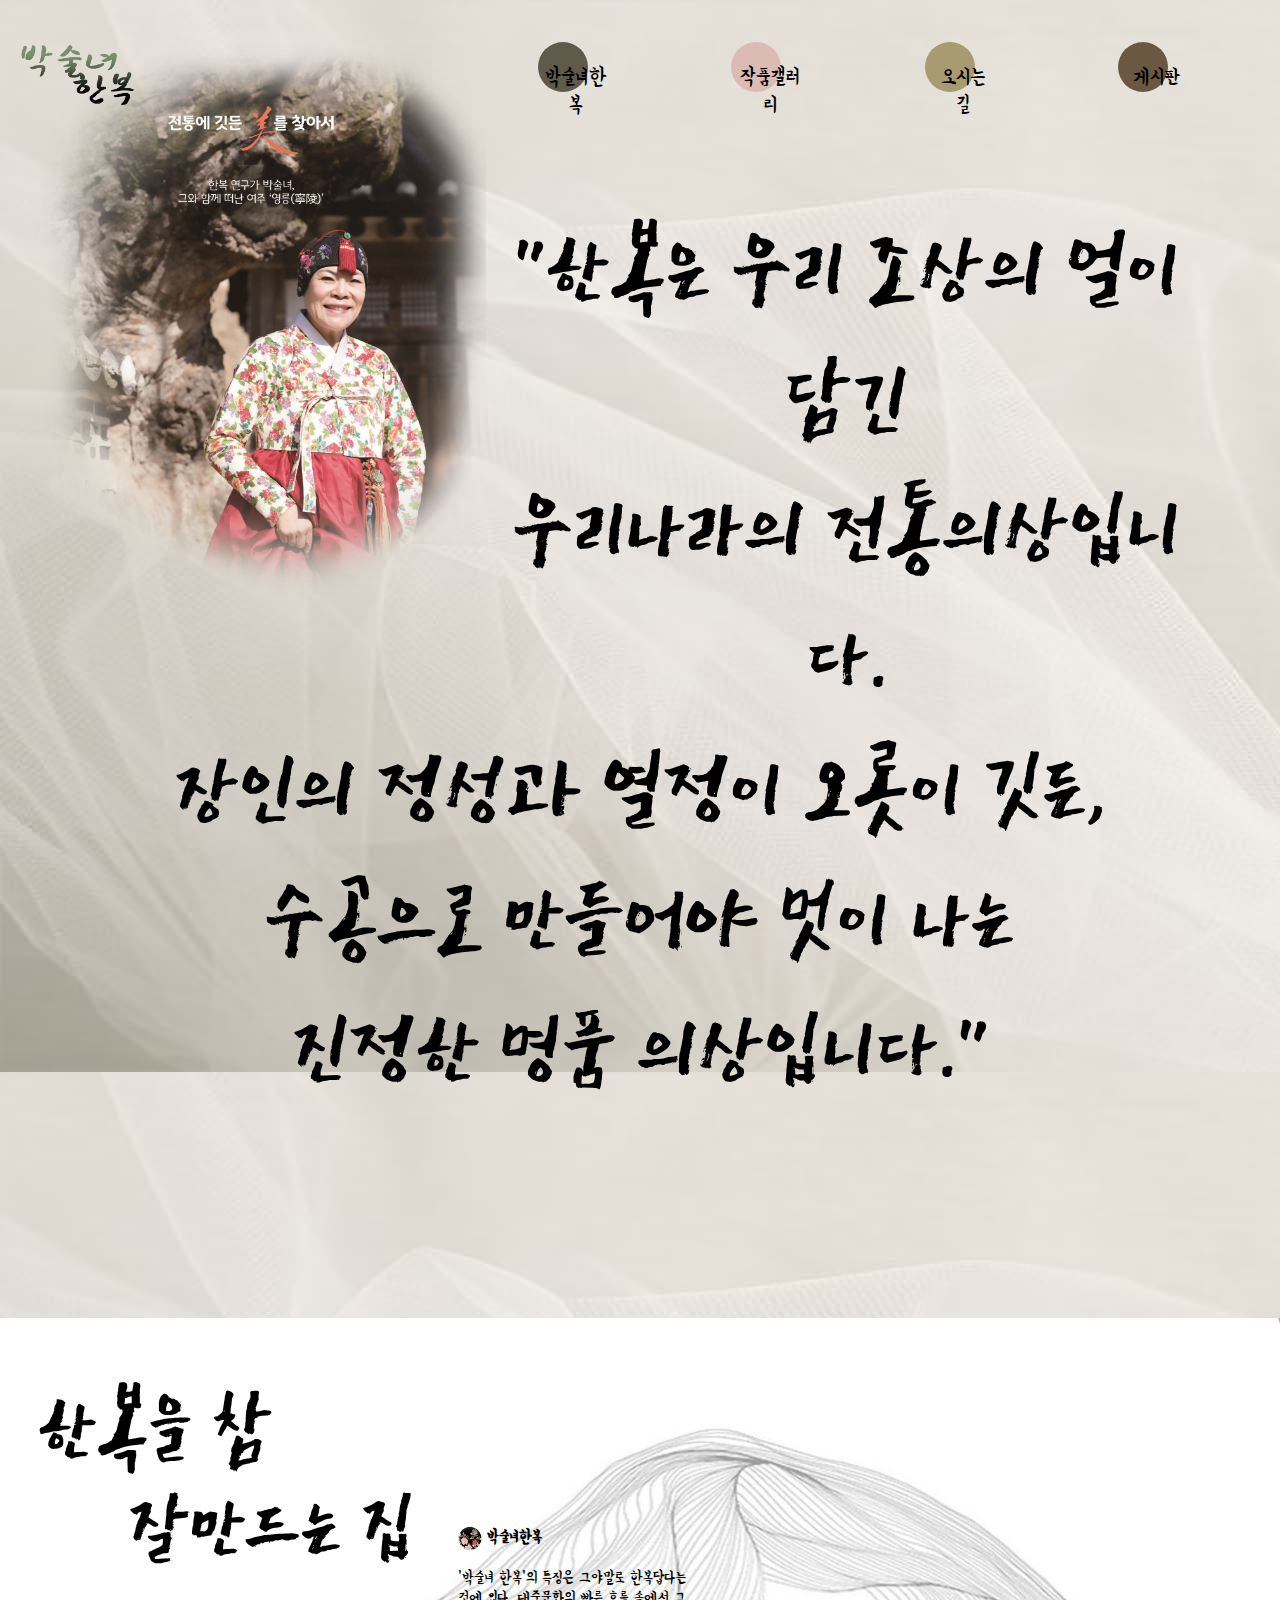
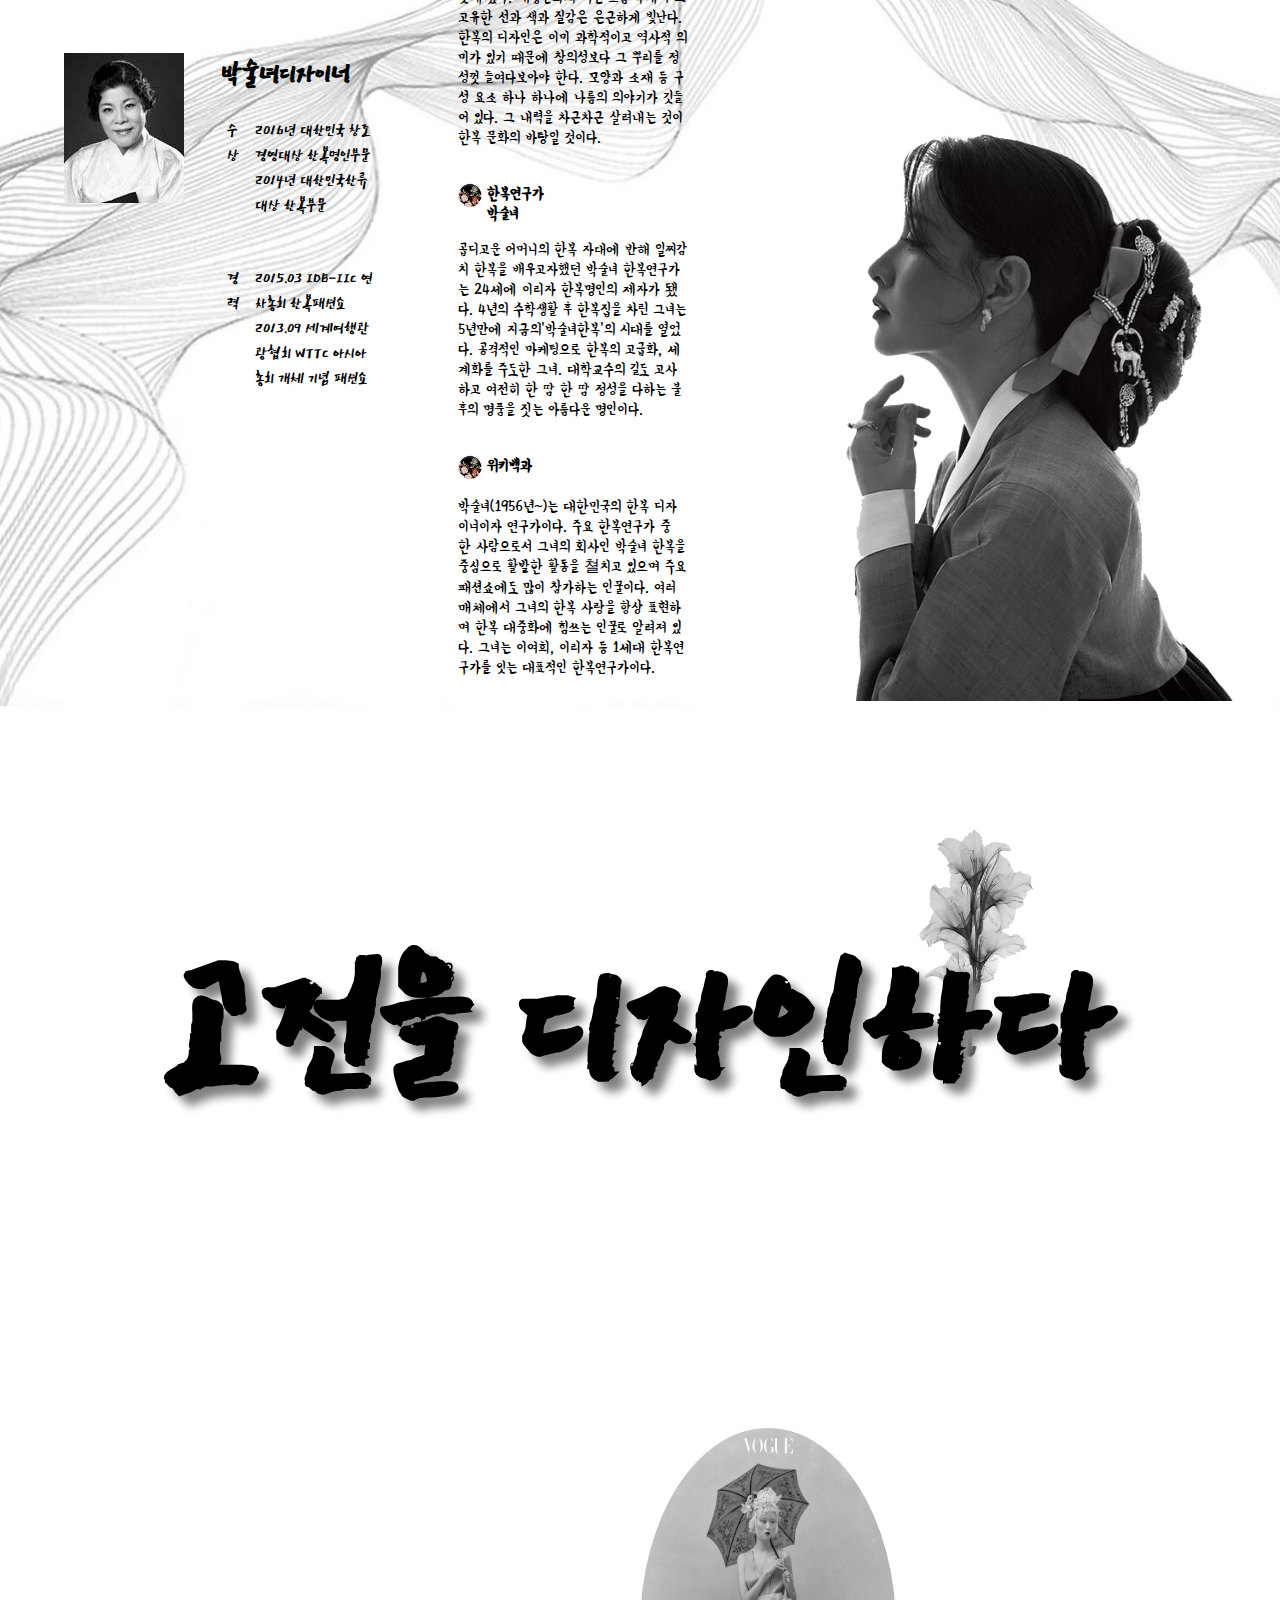
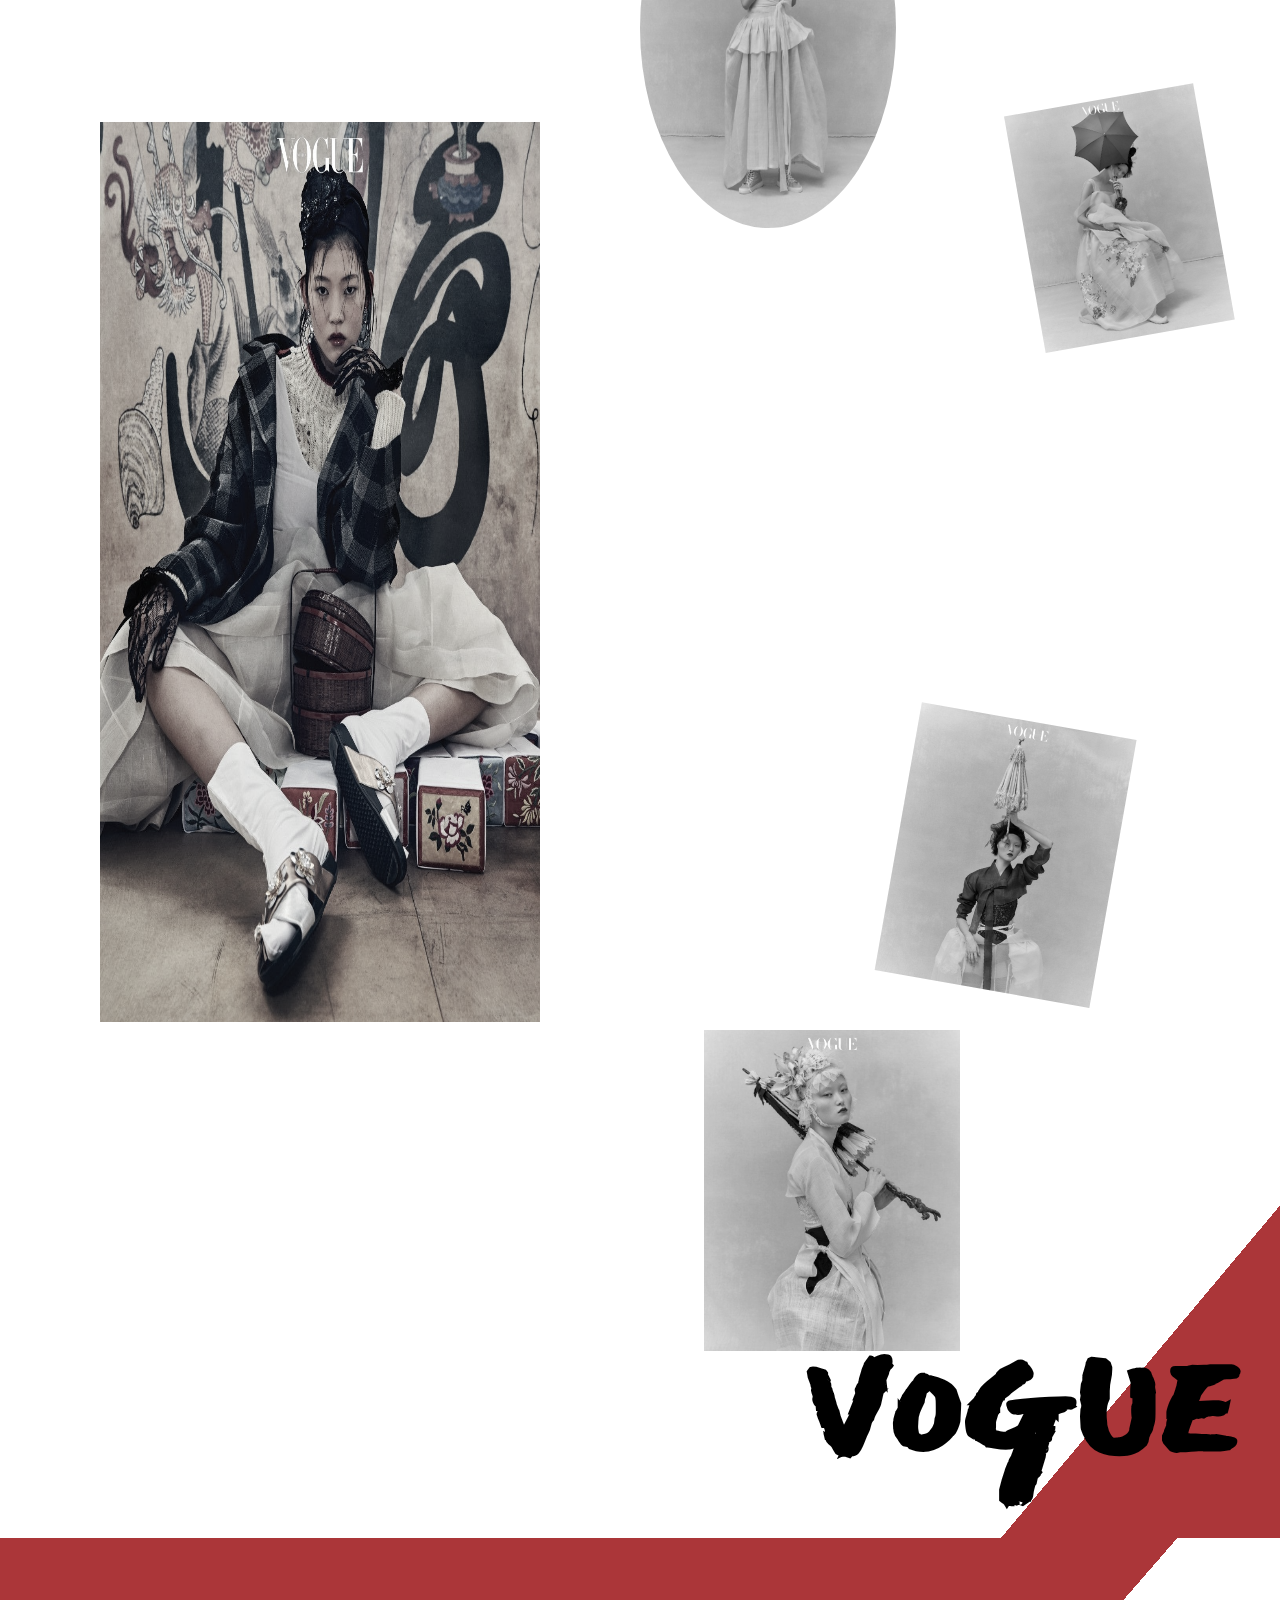
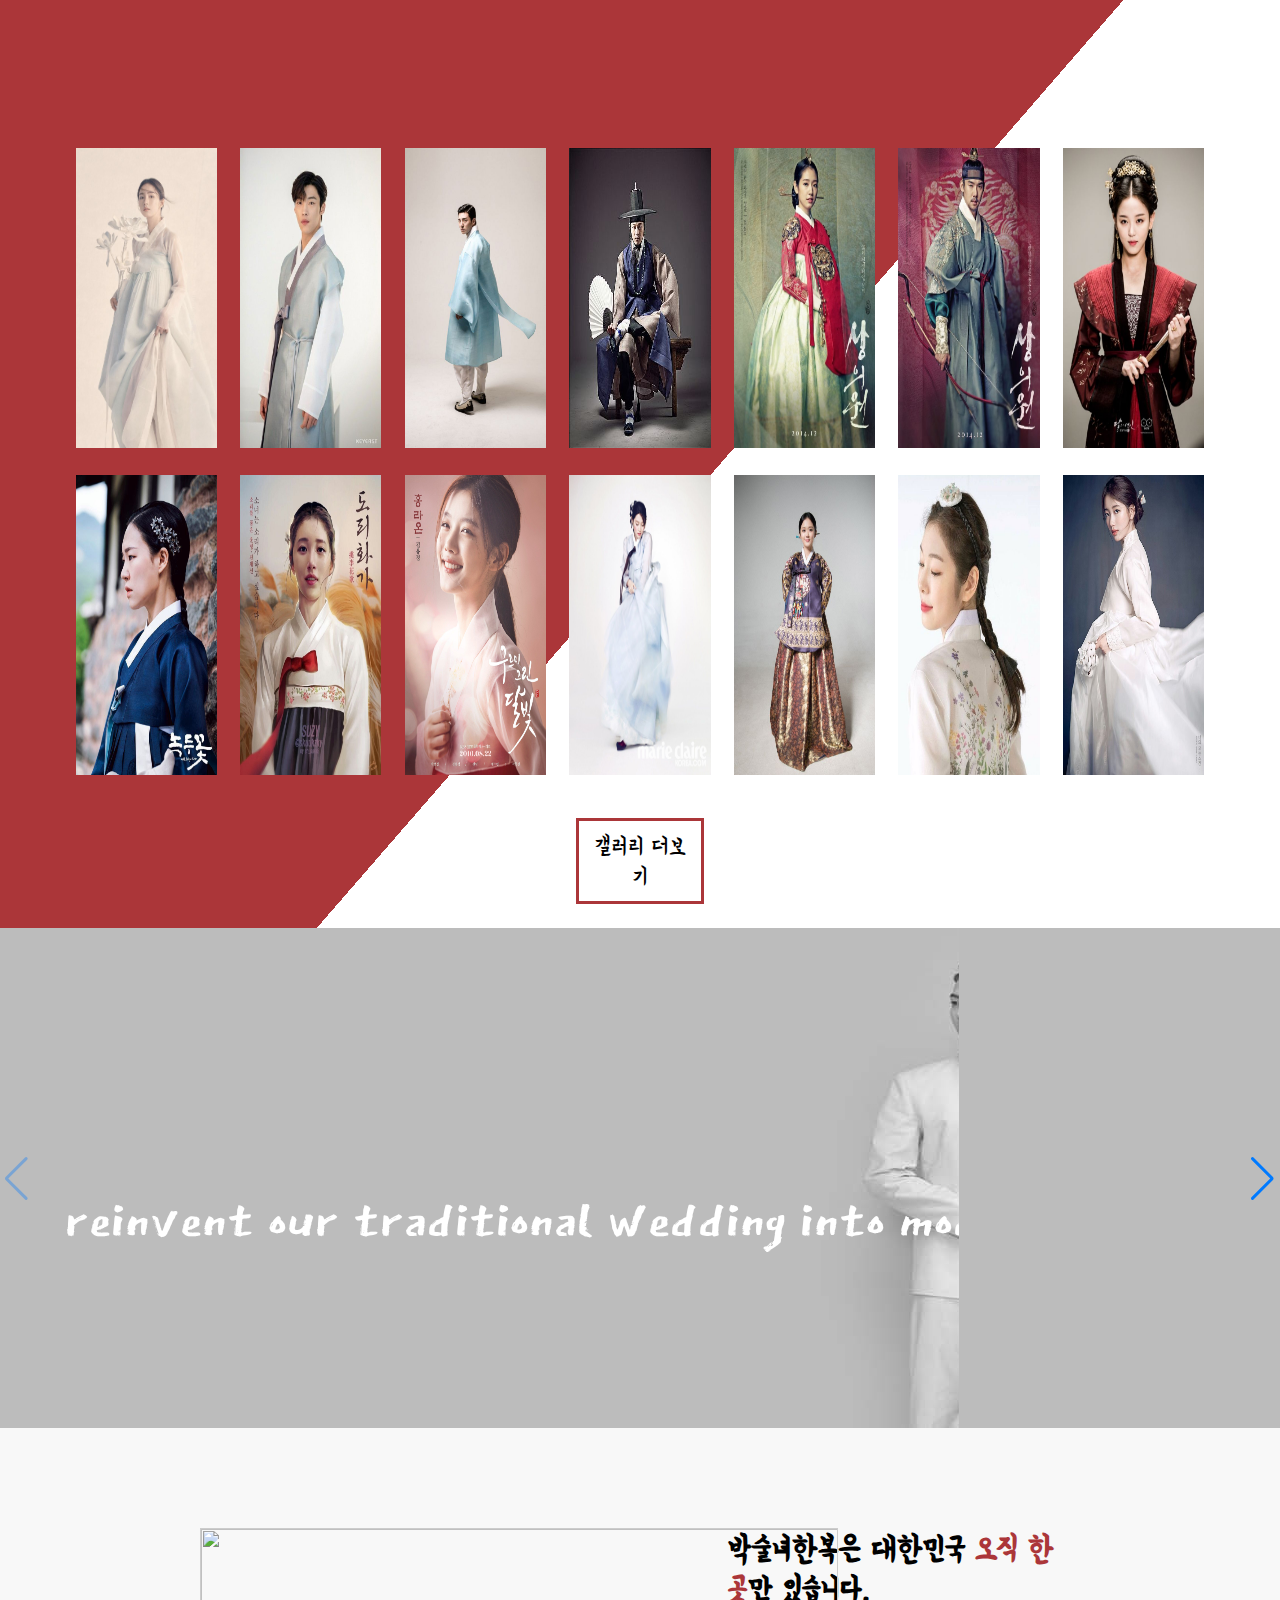
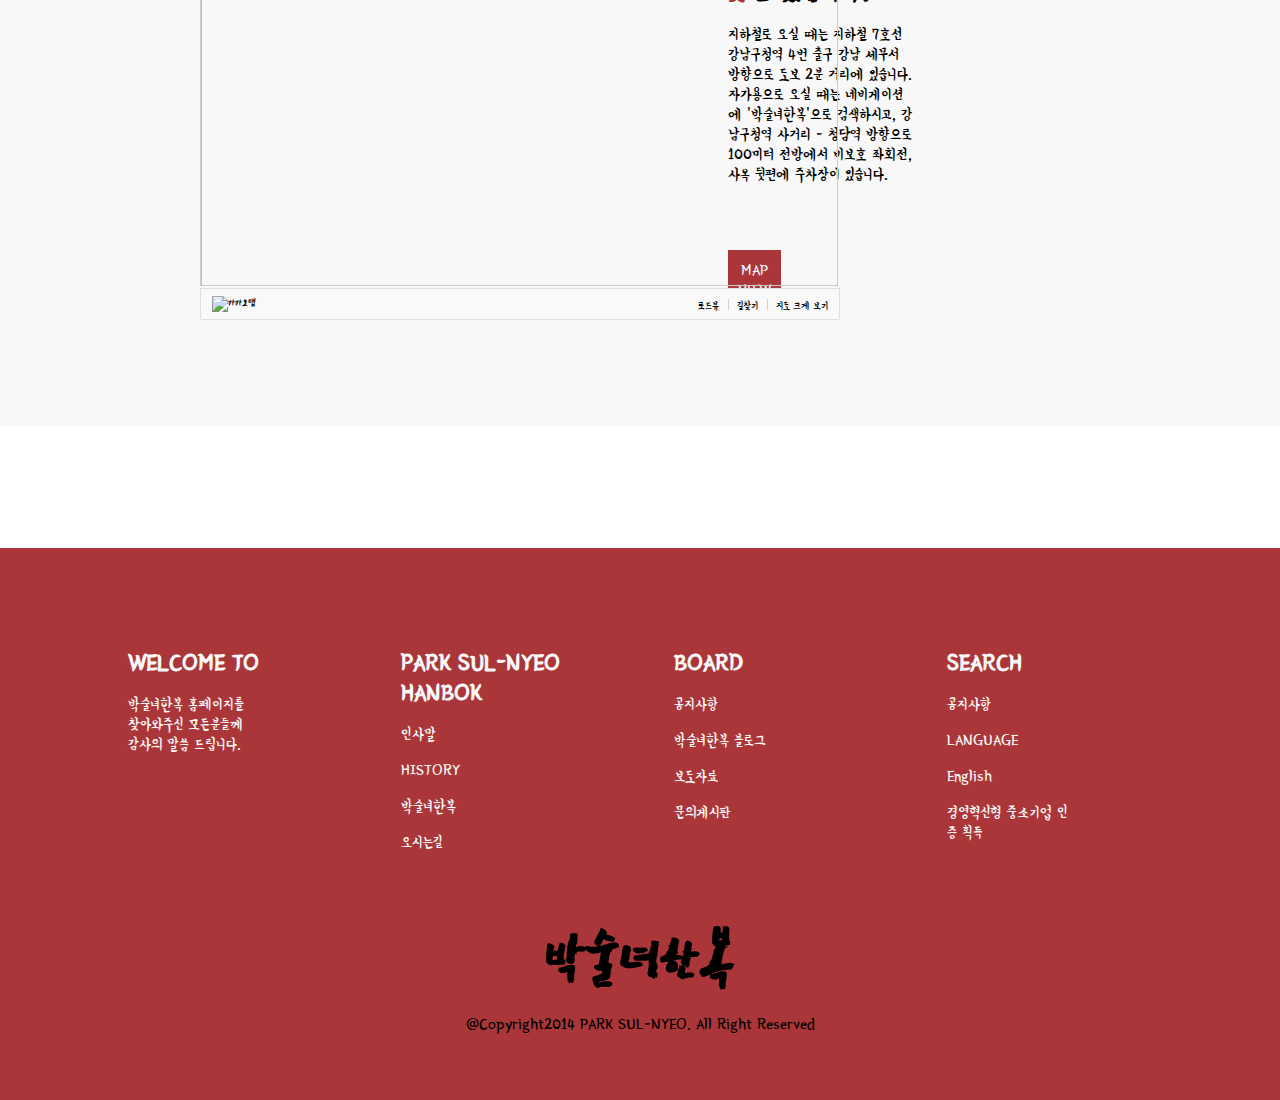
==== index.html @ a8bba0fd "PARK SUL-NYEO HANBOK" ====
<!DOCTYPE html>
<html lang="en">

<head>
    <meta charset="UTF-8">
    <meta name="viewport" content="width=device-width, initial-scale=1, minimum-scale=1, maximum-scale=1">
    <title>PARK SUL-NYEO HANBOK</title>
    <link href="css/index.css" rel="stylesheet" type="text/css">
    <link href="css/swiper.css" rel="stylesheet">
    <script src="https://ajax.googleapis.com/ajax/libs/jquery/3.4.1/jquery.min.js"></script>
    <script src="js/main.js"></script>
    <script src="js/swiper.min.js"></script>
</head>
<!--https://webclub.tistory.com/581-->
<!--https://brunch.co.kr/@99-life/5-->

<body>
    <!--<div class="all">
        <ul>
            <li><img src="img/main/left.jpg"></li>
            <li><img src="img/main/right.jpg"></li>
        </ul>
    </div>-->
    <section id="section1">
        <div class="logo">
            <a href="#"><img src="img/main/logo.png"></a>
        </div>
        <div id="sec1Img">
            <img src="img/main/main1.png">
        </div>
        <div class="menu">
            <ul>
                <li>
                    <div id="sec2" class="sec1a">
                        <p></p>
                        <a href="#" class="font1">박술녀한복</a>
                    </div>
                </li>
                <li>
                    <div id="sec3" class="sec1a">
                        <p></p>
                        <a href="#" class="font1">작품갤러리</a>
                    </div>
                </li>
                <li>
                    <div id="sec4" class="sec1a">
                        <p></p>
                        <a href="#" class="font1">오시는 길</a>
                    </div>
                </li>
                <li>
                    <div id="sec5" class="sec1a">
                        <p></p>
                        <a href="#" class="font1">게시판</a>
                    </div>
                </li>
            </ul>
        </div>
        <div class="sec1T">
            <p>"한복은 우리 조상의 얼이 담긴 <br>우리나라의 전통의상입니다.<br>
                장인의 정성과 열정이 오롯이 깃든,<br> 수공으로 만들어야 멋이 나는 <br>진정한 명품 의상입니다."</p>
        </div>
    </section>
    <section id="section2">
        <div class="sec2_1">
            <img src="img/main/Ethereal%20Abstract%20Paintings.jpg" alt="">
        </div>
        <div class="sec2_2">
            <img src="img/main/sec2_1.png">
        </div>
        <div class="sec2_3">
            <p>한복을 참</p>
            <p>잘만드는 집</p>
        </div>
        <div class="sec2_4">
            <div class="sec2_4_1">
                <img src="img/main/sec2_2.jpg">
            </div>
            <div class="sec2_4_2">
                <h2><strong>박술녀</strong>디자이너</h2>
                <div class="sec2T">
                    <ul>
                        <li>
                            <p>수상</p>
                        </li>
                        <li>
                            <p>2016년 대한민국 창조경영대상 한복명인부문<br>
                                2014년 대한민국한류대상 한복부문</p>
                        </li>
                    </ul>
                    <ul>
                        <li>
                            <p>경력</p>
                        </li>
                        <li>
                            <p>2015.03 IDB-IIC 연차총회 한복패션쇼<br>
                                2013.09 세계여행관광협회 WTTC 아시아 총회 개체 기념 패션쇼</p>
                        </li>
                    </ul>
                </div>
            </div>
        </div>
        <div class="sec2_5">
            <div class="sec2_5_1">
                <div class="box1">
                    <img src="img/main/sec2_3.png">
                    <h2 class="font1">박술녀한복</h2>
                </div>
                <div class="box2">
                    <p class="font1">'박술녀 한복'의 특징은 그야말로 한복답다는 것에 있다. 대중문화의 빠른 흐름 속에서 그 고유한 선과 색과 질감은 은근하게 빛난다. 한복의 디자인은 이미 과학적이고 역사적 의미가 있기 때문에 창의성보다 그 뿌리를 정성껏 들여다보아야 한다. 모양과 소재 등 구성 요소 하나 하나에 나름의 의야기가 깃들어 있다. 그 내력을 차근차근 살려내는 것이 한복 문화의 바탕일 것이다.</p>
                </div>
            </div>
            <div class="sec2_5_1">
                <div class="box1">
                    <img src="img/main/sec2_3.png">
                    <h2 class="font1">한복연구가 박술녀</h2>
                </div>
                <div class="box2">
                    <p class="font1">곱디고운 어머니의 한복 자태에 반해 일찌감치 한복을 배우고자했던 박술녀 한복연구가는 24세에 이리자 한복명인의 제자가 됐다. 4년의 수학생활 후 한복집을 차린 그녀는 5년만에 지금의'박술녀한복'의 시대를 열었다. 공격적인 마케팅으로 한복의 고급화, 세계화를 주도한 그녀. 대학교수의 길도 고사하고 여전히 한 땀 한 땀 정성을 다하는 불후의 명품을 짓는 아름다운 명인이다.</p>
                </div>
            </div>
            <div class="sec2_5_1">
                <div class="box1">
                    <img src="img/main/sec2_3.png">
                    <h2 class="font1">위키백과</h2>
                </div>
                <div class="box2">
                    <p class="font1">박술녀(1956년~)는 대한민국의 한복 디자이너이자 연구가이다. 주요 한복연구가 중 한 사람으로서 그녀의 회사인 박술녀 한복을 중심으로 활발한 활동을 쳘치고 있으며 주요 패션쇼에도 많이 참가하는 인물이다. 여러 매체에서 그녀의 한복 사랑을 항상 표현하며 한복 대중화에 힘쓰는 인물로 알려져 있다. 그녀는 이여희, 이리자 등 1세대 한복연구가를 잇는 대표적인 한복연구가이다.</p>
                </div>
            </div>
        </div>
    </section>
    <section id="section3">
        <div class="sec3">
            <div class="sec3_1">
                <h2>고전을 디자인하다</h2>
            </div>
            <div class="sec3_3">
                <img src="img/main/aaa.png">
            </div>
        </div>
    </section>
    <section id="section4">
        <div class="sec4_1">
            <img src="img/main/vogue%20(1).jpg">
        </div>
        <div class="sec4_2">
            <img src="img/main/vogue%20(2).jpg">
        </div>
        <div class="sec4_3">
            <img src="img/main/vogue%20(3).jpg">
        </div>
        <div class="sec4_4">
            <img src="img/main/vogue%20(4).jpg">
        </div>
        <div class="sec4_5">
            <img src="img/main/vogue%20(5).jpg">
        </div>
        <h2><strong>VOGUE</strong></h2>
    </section>
    <section id="section5">
        <div class="sec5">
            <div class="sec5_1">
                <ul>
                    <li><img src="img/main/sec5%20(1).jpg"></li>
                    <li><img src="img/main/sec5%20(2).jpg"></li>
                    <li><img src="img/main/sec5%20(3).jpg"></li>
                    <li><img src="img/main/sec5%20(4).jpg"></li>
                    <li><img src="img/main/sec5%20(5).jpg"></li>
                    <li><img src="img/main/sec5%20(6).jpg"></li>
                    <li><img src="img/main/sec5%20(7).jpg"></li>
                    <li><img src="img/main/sec5%20(8).jpg"></li>
                    <li><img src="img/main/sec5%20(9).jpg"></li>
                    <li><img src="img/main/sec5%20(10).jpg"></li>
                    <li><img src="img/main/sec5%20(11).jpg"></li>
                    <li><img src="img/main/sec5%20(12).jpg"></li>
                    <li><img src="img/main/sec5%20(13).jpg"></li>
                    <li><img src="img/main/sec5%20(14).jpg"></li>
                </ul>
            </div>
            <div class="sec5_2">
                <p class="font1">갤러리 더보기</p>
            </div>
        </div>
    </section>
    <section id="slide">
        <!-- Swiper -->
        <div class="swiper-container">
            <div class="swiper-wrapper">
                <div class="swiper-slide"><img src="img/main/slid1.jpg">
                    <p>reinvent our traditional wedding into modern</p>
                </div>
                <div class="swiper-slide"><img src="img/main/slid2.jpg"></div>
                <div class="swiper-slide"><img src="img/main/slid3.jpg">
                    <p>Traditional Wedding</p>
                </div>
                <div class="swiper-slide"><img src="img/main/slid4.jpg"></div>
                <div class="swiper-slide"><img src="img/main/slid5.jpg">
                    <p>beauty of trdition</p>
                </div>
            </div>
            <!-- Add Arrows -->
            <div class="swiper-button-next"></div>
            <div class="swiper-button-prev"></div>
        </div>
    </section>
    <section id="section6">
        <div class="sec6">
            <div class="sec6_1">
                <div style="font:normal normal 400 12px/normal dotum, sans-serif; width:640px; height:392px; color:#333; position:relative">
                    <div style="height: 360px;"><a href="https://map.kakao.com/?urlX=509621.0&amp;urlY=1116228.0&amp;itemId=7878915&amp;q=%EB%B0%95%EC%88%A0%EB%85%80%ED%95%9C%EB%B3%B5&amp;srcid=7878915&amp;map_type=TYPE_MAP&amp;from=roughmap" target="_blank"><img class="map" src="//t1.daumcdn.net/roughmap/imgmap/b1371f867bb154ed90ba33ab0c3d0b3a12d9396b6cd78b9d1a616e6a7b2555ff" width="638px" height="358px" style="border:1px solid #ccc;"></a></div>
                    <div style="overflow: hidden; padding: 7px 11px; border: 1px solid rgba(0, 0, 0, 0.1); border-radius: 0px 0px 2px 2px; background-color: rgb(249, 249, 249);"><a href="https://map.kakao.com" target="_blank" style="float: left;"><img src="//t1.daumcdn.net/localimg/localimages/07/2018/pc/common/logo_kakaomap.png" width="72" height="16" alt="카카오맵" style="display:block;width:72px;height:16px"></a>
                        <div style="float: right; position: relative; top: 1px; font-size: 11px;"><a target="_blank" href="https://map.kakao.com/?from=roughmap&amp;srcid=7878915&amp;confirmid=7878915&amp;q=%EB%B0%95%EC%88%A0%EB%85%80%ED%95%9C%EB%B3%B5&amp;rv=on" style="float:left;height:15px;padding-top:1px;line-height:15px;color:#000;text-decoration: none;" class="font1">로드뷰</a><span style="width: 1px;padding: 0;margin: 0 8px 0 9px;height: 11px;vertical-align: top;position: relative;top: 2px;border-left: 1px solid #d0d0d0;float: left;"></span><a target="_blank" href="https://map.kakao.com/?from=roughmap&amp;eName=%EB%B0%95%EC%88%A0%EB%85%80%ED%95%9C%EB%B3%B5&amp;eX=509621.0&amp;eY=1116228.0" style="float:left;height:15px;padding-top:1px;line-height:15px;color:#000;text-decoration: none;" class="font1">길찾기</a><span style="width: 1px;padding: 0;margin: 0 8px 0 9px;height: 11px;vertical-align: top;position: relative;top: 2px;border-left: 1px solid #d0d0d0;float: left;"></span><a target="_blank" href="https://map.kakao.com?map_type=TYPE_MAP&amp;from=roughmap&amp;srcid=7878915&amp;itemId=7878915&amp;q=%EB%B0%95%EC%88%A0%EB%85%80%ED%95%9C%EB%B3%B5&amp;urlX=509621.0&amp;urlY=1116228.0" style="float:left;height:15px;padding-top:1px;line-height:15px;color:#000;text-decoration: none;" class="font1">지도 크게 보기</a></div>
                    </div>
                </div>
            </div>
            <div class="sec6_2">
                <h2 class="font1">박술녀한복은 대한민국 <mark class="font1">오직 한 곳</mark>만 있습니다.</h2>
                <p class="font1">지하철로 오실 때는 지하철 7호선 강남구청역 4번 출구 강남 세무서 방향으로 도보 2분 거리에 있습니다. 자가용으로 오실 때는 네비게이션에 '박술녀한복'으로 검색하시고, 강남구청역 사거리 - 청담역 방향으로 100미터 전방에서 비보호 좌회전, 사옥 뒷편에 주차장이 있습니다.</p>
                <p class="font1">MAP VIEW</p>
            </div>
        </div>
    </section>

    <script>
        var swiper = new Swiper('.swiper-container', {
            navigation: {
                nextEl: '.swiper-button-next',
                prevEl: '.swiper-button-prev',
            },
        });
    </script>

    <footer>
        <div class="sectionFoot">
            <div class="foot_1">
                <ul>
                    <li>
                        <h2 class="font1">WELCOME TO</h2>
                        <p class="font1">박술녀한복 홈페이지를 찾아와주신 모든분들께 감사의 말씀 드립니다.</p>
                    </li>
                    <li>
                        <h2 class="font1">PARK SUL-NYEO HANBOK</h2>
                        <p class="font1">인사말</p>
                        <p class="font1">HISTORY</p>
                        <p class="font1">박술녀한복</p>
                        <p class="font1">오시는길</p>
                    </li>
                    <li>
                        <h2 class="font1">BOARD</h2>
                        <p class="font1">공지사항</p>
                        <p class="font1">박술녀한복 블로그</p>
                        <p class="font1">보도자료</p>
                        <p class="font1">문의게시판</p>
                    </li>
                    <li>
                        <h2 class="font1">SEARCH</h2>
                        <p class="font1">공지사항</p>
                        <p class="font1">LANGUAGE</p>
                        <p class="font1">English</p>
                        <p class="font1">경영혁신형 중소기업 인증 획득</p>
                    </li>
                </ul>
            </div>
            <div class="foot_2">
                <h2>박술녀한복</h2>
                <p class="font1">@Copyright2014 PARK SUL-NYEO. All Right Reserved</p>
            </div>
        </div>
    </footer>

</body></html>
---- css/index.css ----
@import url('common.css');

body {
    width: 100%;
    height: auto;
    margin: 0 auto;
    position: relative;
}

.all {
    width: 100%;
    height: auto;
    margin: 0 auto;
}

.all ul {
    width: 100%;
    height: auto;
    display: flex;
    justify-content: space-between;
    align-content: center;
}

.all ul li {
    width: 50%;
    height: auto;

}

.all ul li img {
    width: 100%;
}

.all ul li:nth-of-type(1) {
    position: absolute;
    top: 0;
    left: 0;
    transform: translateX(0%);
    z-index: 999;
}

.all ul li:nth-of-type(2) {
    position: absolute;
    top: 0;
    right: 0;
    transform: translateX(0%);
    z-index: 999;
}

.all ul li:nth-of-type(1).active {
    transform: translateX(-100%);
    transition: 5s;
}

.all ul li:nth-of-type(2).active {
    transform: translateX(100%);
    transition: 5s;
}

#section1 {
    width: 100%;
    height: auto;
    overflow: hidden;
    overflow: hidden;
    position: relative;
    background-image: url("/img/main/Half & Half.jpg");
}

.logo {
    width: 10%;
    position: absolute;
    top: 3%;
    left: 1%;
}

.logo img {
    width: 100%;
}

#sec1Img {
    width: 40%;
    padding: 2%;
    float: left;
}

#sec1Img img {
    width: 100%;
}

.menu {
    width: 60%;
    padding: 2%;
    margin: 0 auto;
    float: right;
    z-index: 999;
}

.menu ul {
    width: 90%;
    display: flex;
    justify-content: space-between;
    align-content: center;
    z-index: 999;
}

.menu ul li {
    width: 10%;
    text-align: center;
    cursor: pointer;
}

.sec1a {
    width: 100%;
    margin: 0 auto;
}

.sec1a a {
    width: 100%;
    position: absolute;
    top: 40%;
    left: 10%;
    color: #000;
    font-size: 1.4em;
}

#sec1 {
    width: 200px;
    height: 200px;
    z-index: 999;
}

#sec1 img {
    width: 100%;
}

#sec2 {
    position: relative;
}

#sec2 p {
    width: 50px;
    height: 50px;
    border-radius: 100%;
    background: #605a4a;
    transition: .3s;
}

#sec2:hover p {
    width: 130px;
    border-radius: 25px;
    transition: .3s;
}

#sec3 {
    position: relative;
}

#sec3 p {
    width: 50px;
    height: 50px;
    border-radius: 100%;
    background: #dabcb4;
    transition: .3s;
}

#sec3:hover p {
    width: 130px;
    border-radius: 25px;
    transition: .3s;
}

#sec4 {
    position: relative;
}

#sec4 p {
    width: 50px;
    height: 50px;
    border-radius: 100%;
    background: #a79b71;
    transition: .3s;
}

#sec4:hover p {
    width: 130px;
    border-radius: 25px;
    transition: .3s;
}

#sec5 {
    position: relative;
}

#sec5 p {
    width: 50px;
    height: 50px;
    border-radius: 100%;
    background: #6a5842;
    transition: .3s;
}

#sec5:hover p {
    width: 130px;
    border-radius: 25px;
    transition: .3s;
}

.sec1T {
    width: 100%;
    margin: 0 auto;
    text-align: center;
    position: relative;
}

.sec1T p {
    font-size: 6.5em;
    padding: 100px;
}

#section2 {
    width: 100%;
    height: 110vh;
    overflow: hidden;
    margin: 0 auto;
    position: relative;
}

.sec2_1 {
    width: 100%;
    margin: 0 auto;
    opacity: .4;
}

.sec2_1 img {
    width: 100%;
    height: 110vh;
}

.sec2_2 {
    width: 40%;
    position: absolute;
    bottom: 0;
    right: 0;
}

.sec2_2 img {
    width: 100%;
}

.sec2_3 {
    width: 100%;
    margin: 0 auto;
}

.sec2_3 p {
    margin: 0;
    font-size: 6em;
}

.sec2_3 p:nth-of-type(1) {
    position: absolute;
    top: 5%;
    left: 3%;
}


.sec2_3 p:nth-of-type(2) {
    position: absolute;
    top: 15%;
    left: 10%;
}

.sec2_4 {
    width: 30%;
    position: absolute;
    top: 30%;
    left: 5%;
    display: flex;
    justify-content: space-between;
    align-content: center;
    padding-top: 3%;
}

.sec2_4_2 {
    width: 100%;
    margin: 0 auto;
    padding-left: 10%;
}

.sec2_4_2 h2 {
    font-size: 2em;
}

.sec2T {
    width: 70%;
    text-align: left;
}

.sec2T ul {
    display: flex;
    justify-content: space-between;
    align-content: center;
}

.sec2T ul li {
    width: 20%;
    height: auto;
    padding: 5px;
}

.sec2T ul li:nth-of-type(2) {
    width: 100%;
}

.sec2T ul li p {
    font-size: 1.2em;
}

.sec2_5 {
    position: absolute;
    top: 20%;
    left: 35%;
}

.sec2_5_1 {
    width: 30%;
    padding: 10px;
}

.box1 {
    width: 40%;
    display: flex;
    justify-content: space-between;
    align-content: center;
}

.box1 img {
    width: 25px;
    height: 25px;
}

.box1 h2 {
    width: 100%;
    font-size: 1em;
    padding-left: 5%;
}

.box2 {}

.box2 p {}

#section3 {
    width: 100%;
    height: 70vh;
    margin: 0 auto;
    position: relative;
}

.sec3_1 {
    width: 100%;
    margin: 0 auto;
    text-align: center;
    position: absolute;
    top: 50%;
    left: 40%;
    transform: translate(-40%, -50%);
    z-index: 1;
}

.sec3_1 h2 {
    font-size: 13em;
    text-shadow: 10px 10px 10px gray;
}

.sec3_3 {
    width: 10%;
    margin: 0 auto;
    position: absolute;
    top: 30%;
    right: 17%;
    transform: translate(-17%, -30%);
    animation: ani 2s infinite;
    animation-direction: alternate;
}

@keyframes ani {
    from {
        transform: rotate(15deg);
        animation-timing-function: cubic-bezier(0.5, 0.5, 0.5, 0.5);
    }

    to {
        transform: rotate(-15deg);
    }
}

.sec3_3 img {
    width: 100%;
}

#section4 {
    width: 100%;
    height: 200vh;
    overflow: hidden;
    background: linear-gradient(130deg, #fff 90%, #ab3639 10%);
    position: relative;
}

.sec4_1 {
    width: 50%;
    padding: 30% 100px;
}

.sec4_1 img {
    width: 100%;
    height: 100vh;
    -webkit-filter: grayscale(70%);
    filter: gray;
    transition: .9s;
}

.sec4_1 img:hover {
    border-radius: 100%;
    transform: translateX(50%);
    transition: .9s;
    -webkit-filter: grayscale(0%);
    filter: none;
}

.sec4_2 {
    width: 20%;
    position: absolute;
    top: 5%;
    right: 30%;
}

.sec4_2 img {
    width: 100%;
    height: 400px;
    -webkit-filter: grayscale(100%);
    filter: gray;
    border-radius: 100%;
    transition: .5s;
}

.sec4_2 img:hover {
    transition: .5s;
    transform: scale(1.2);
    -webkit-filter: grayscale(0%);
    filter: none;
}

.sec4_3 {
    width: 15%;
    position: absolute;
    top: 20%;
    right: 5%;
    transform: rotate(-10deg);
}

.sec4_3 img {
    width: 100%;
    -webkit-filter: grayscale(100%);
    filter: gray;
    transition: .5s;
}

.sec4_3 img:hover {
    transform: scale(1.2);
    transition: .5s;
    -webkit-filter: grayscale(0%);
    filter: none;
}

.sec4_4 {
    width: 20%;
    position: absolute;
    bottom: 10%;
    right: 25%;
}

.sec4_4 img {
    width: 100%;
    -webkit-filter: grayscale(100%);
    filter: gray;
    transition: .5s;
}

.sec4_4 img:hover {
    transform: scale(1.2);
    transition: .5s;
    -webkit-filter: grayscale(0%);
    filter: none;
}

.sec4_5 {
    width: 17%;
    position: absolute;
    bottom: 30%;
    right: 13%;
    transform: rotate(10deg);
}

.sec4_5 img {
    width: 100%;
    -webkit-filter: grayscale(100%);
    filter: gray;
    transition: .5s;
}

.sec4_5 img:hover {
    transform: scale(1.2);
    transition: .5s;
    -webkit-filter: grayscale(0%);
    filter: none;
}

#section4 h2 {
    position: absolute;
    bottom: 0;
    right: 3%;
    font-size: 13em;
}

#section5 {
    width: 100%;
    height: 110vh;
    overflow: hidden;
    background: linear-gradient(131deg, #ab3639 55%, #fff 45%);
    position: relative;
}

.sec5 {
    width: 100%;
    margin: 0 auto;
}

.sec5_1 {
    width: 90%;
    margin: 0 auto;
}

.sec5_1 ul {
    width: 100%;
    margin: 0 auto;
    display: flex;
    justify-content: space-between;
    align-content: center;
    flex-wrap: wrap;
    padding-top: 200px;
}

.sec5_1 ul li {
    width: 14%;
    margin: 0 auto;
    padding: 10px;
}

.sec5_1 ul li img {
    width: 100%;
    height: 300px;
}

.sec5_2 {
    width: 100%;
    margin: 0 auto;
    padding-top: 2%;
}

.sec5_2 p {
    width: 10%;
    margin: 0 auto;
    padding: 10px;
    font-size: 1.5em;
    border: 3px solid #ab3639;
    text-align: center;
    cursor: pointer;
}
#slide {
    width: 100%;
    margin: 0 auto;
    position: relative;
}
#slide div img{
    -webkit-filter: grayscale(100%);
    filter: gray;
}
#slide div img:hover{
     -webkit-filter: grayscale(0%);
    filter: none;
}
.swiper-container {
    width: 102%;
    height: 100%;
}

.swiper-slide {
    text-align: center;
    font-size: 18px;
    background: #fff;

    /* Center slide text vertically */
    display: -webkit-box;
    display: -ms-flexbox;
    display: -webkit-flex;
    display: flex;
    -webkit-box-pack: center;
    -ms-flex-pack: center;
    -webkit-justify-content: center;
    justify-content: center;
    -webkit-box-align: center;
    -ms-flex-align: center;
    -webkit-align-items: center;
    align-items: center;
}

.swiper-slide p {
    color: #fff;
    font-size: 4em;
}

.swiper-slide:nth-of-type(1) p {
    position: absolute;
    top: 35%;
    left: 5%;
}

.swiper-slide:nth-of-type(3) p {
    position: absolute;
    top: 30%;
    left: 50%;
}

.swiper-slide:nth-of-type(5) p {
    position: absolute;
    top: 50%;
    left: 50%;
    transform: translate(-50%, -50%);
    border: 3px solid #fff;
    padding: 10px;
    background-color: #fff;
    background-color: rgba(255, 255, 255, 0.3);
    text-shadow: 1px 1px 5px gray;
}
#section6{
    width: 100%;
    height: 80vh;
    overflow: hidden;
    margin: 0 auto;
}
.sec6{
    width: 100%;
    margin: 0 auto;
    background: #f8f8f8;
    padding: 100px 200px;
    display: flex;
    justify-content: center;
    align-content: center;
}
.sec6_1{
    width: 60%;
    margin: 0 auto;
}
.sec6_2{
    width: 40%;
    margin: 0 auto;
    text-align: left;
}
.sec6_2 h2{
    font-size: 2em;
}
.sec6_2 p{
    width: 53%;
}
.sec6_2 mark{
    background: none;
    color: #ab3639;
}
.sec6_2 p:nth-of-type(1){
    padding-bottom: 50px;
}
.sec6_2 p:nth-of-type(2){
    width: 15%;
    padding: 10px;
    background: #ab3639;
    color: aliceblue;
    text-align: center;
}
.sectionFoot{
    width: 100%;
    margin: 0 auto;
    background: #ab3639;
    padding-top: 100px;
}
.foot_1{
    width: 80%;
    margin: 0 auto;
    color: #f8f8f8;
}
.foot_1 ul{
    width: 100%;
    margin: 0 auto;
    display: flex;
    justify-content: space-between;
    align-content: center;
}
.foot_1 ul li{
    width: 20%;
}

.foot_1 ul li h2{
    text-align: left;
}
.foot_1 p{
    width: 60%;
    cursor: pointer;
}
.foot_2{
    width: 100%;
    text-align: center;
    padding:50px 0;
}
.foot_2 h2{
    font-size: 4em;
    cursor: pointer;
}
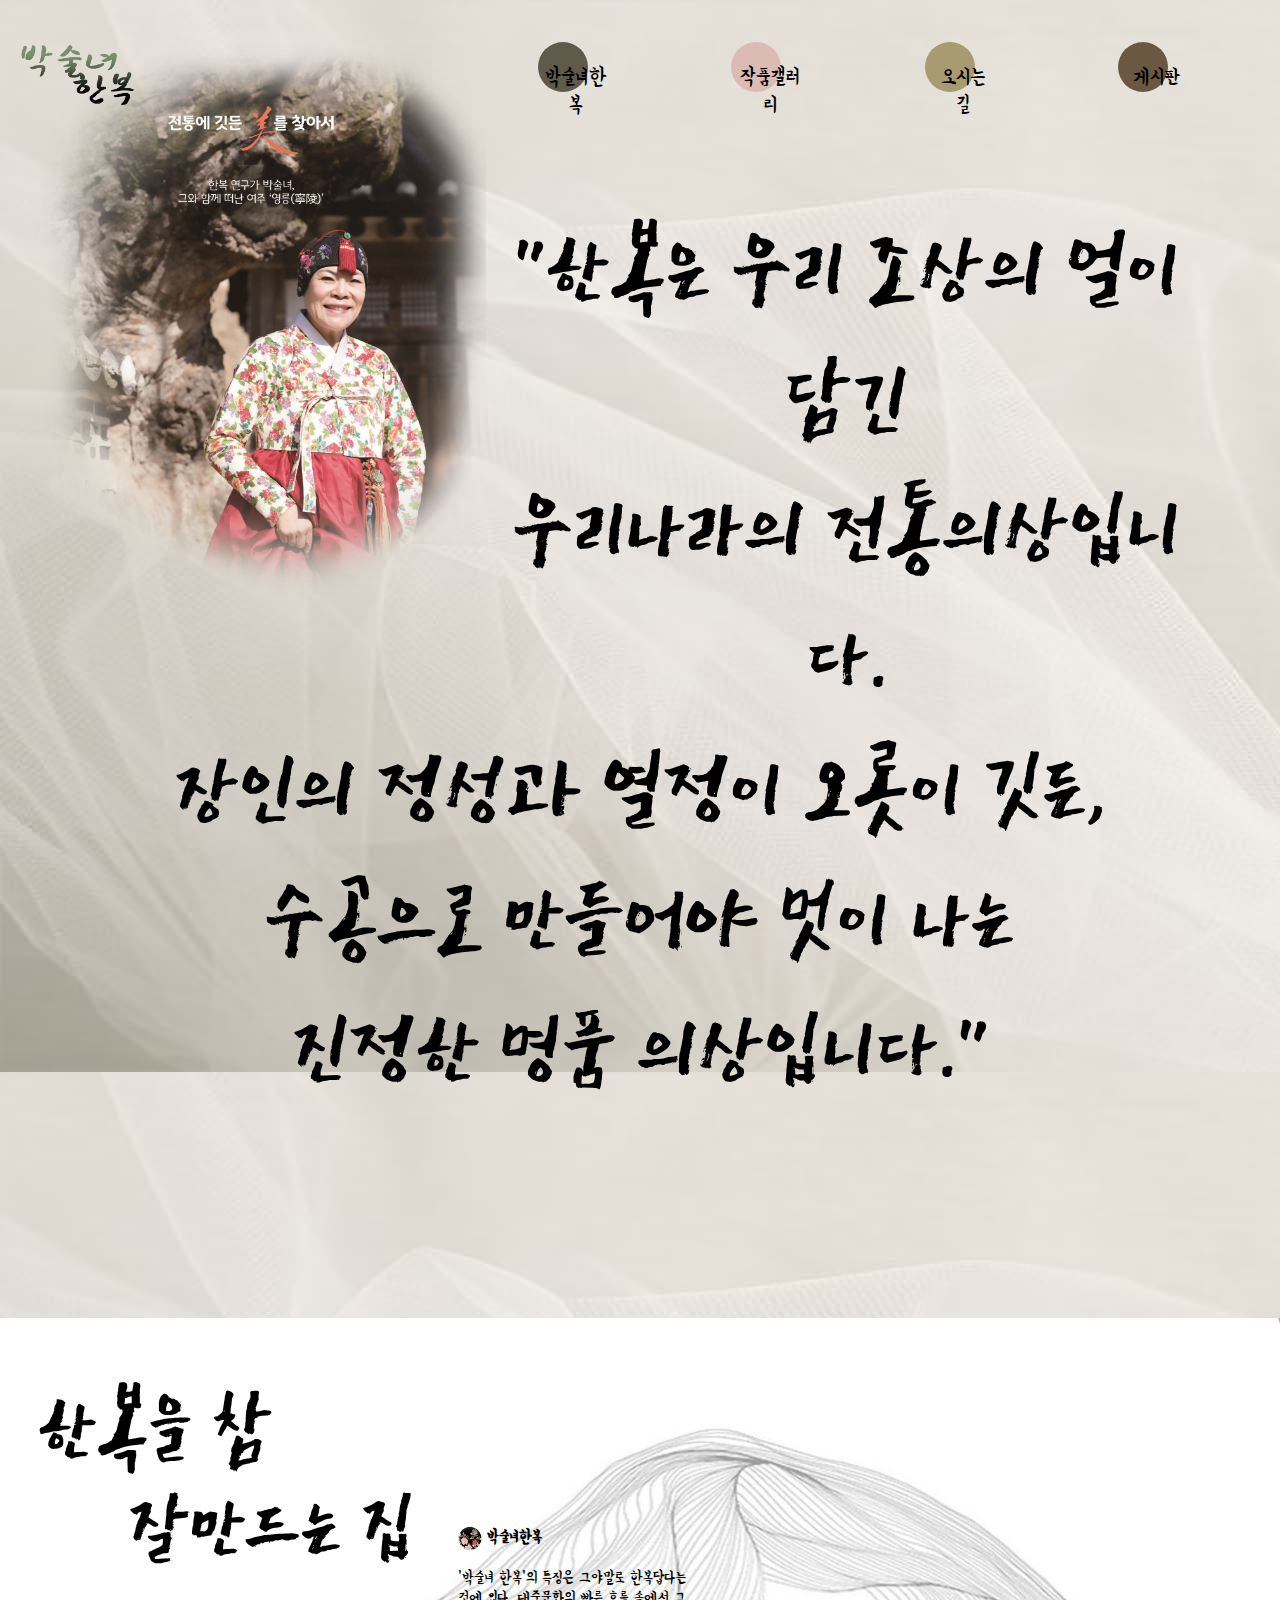
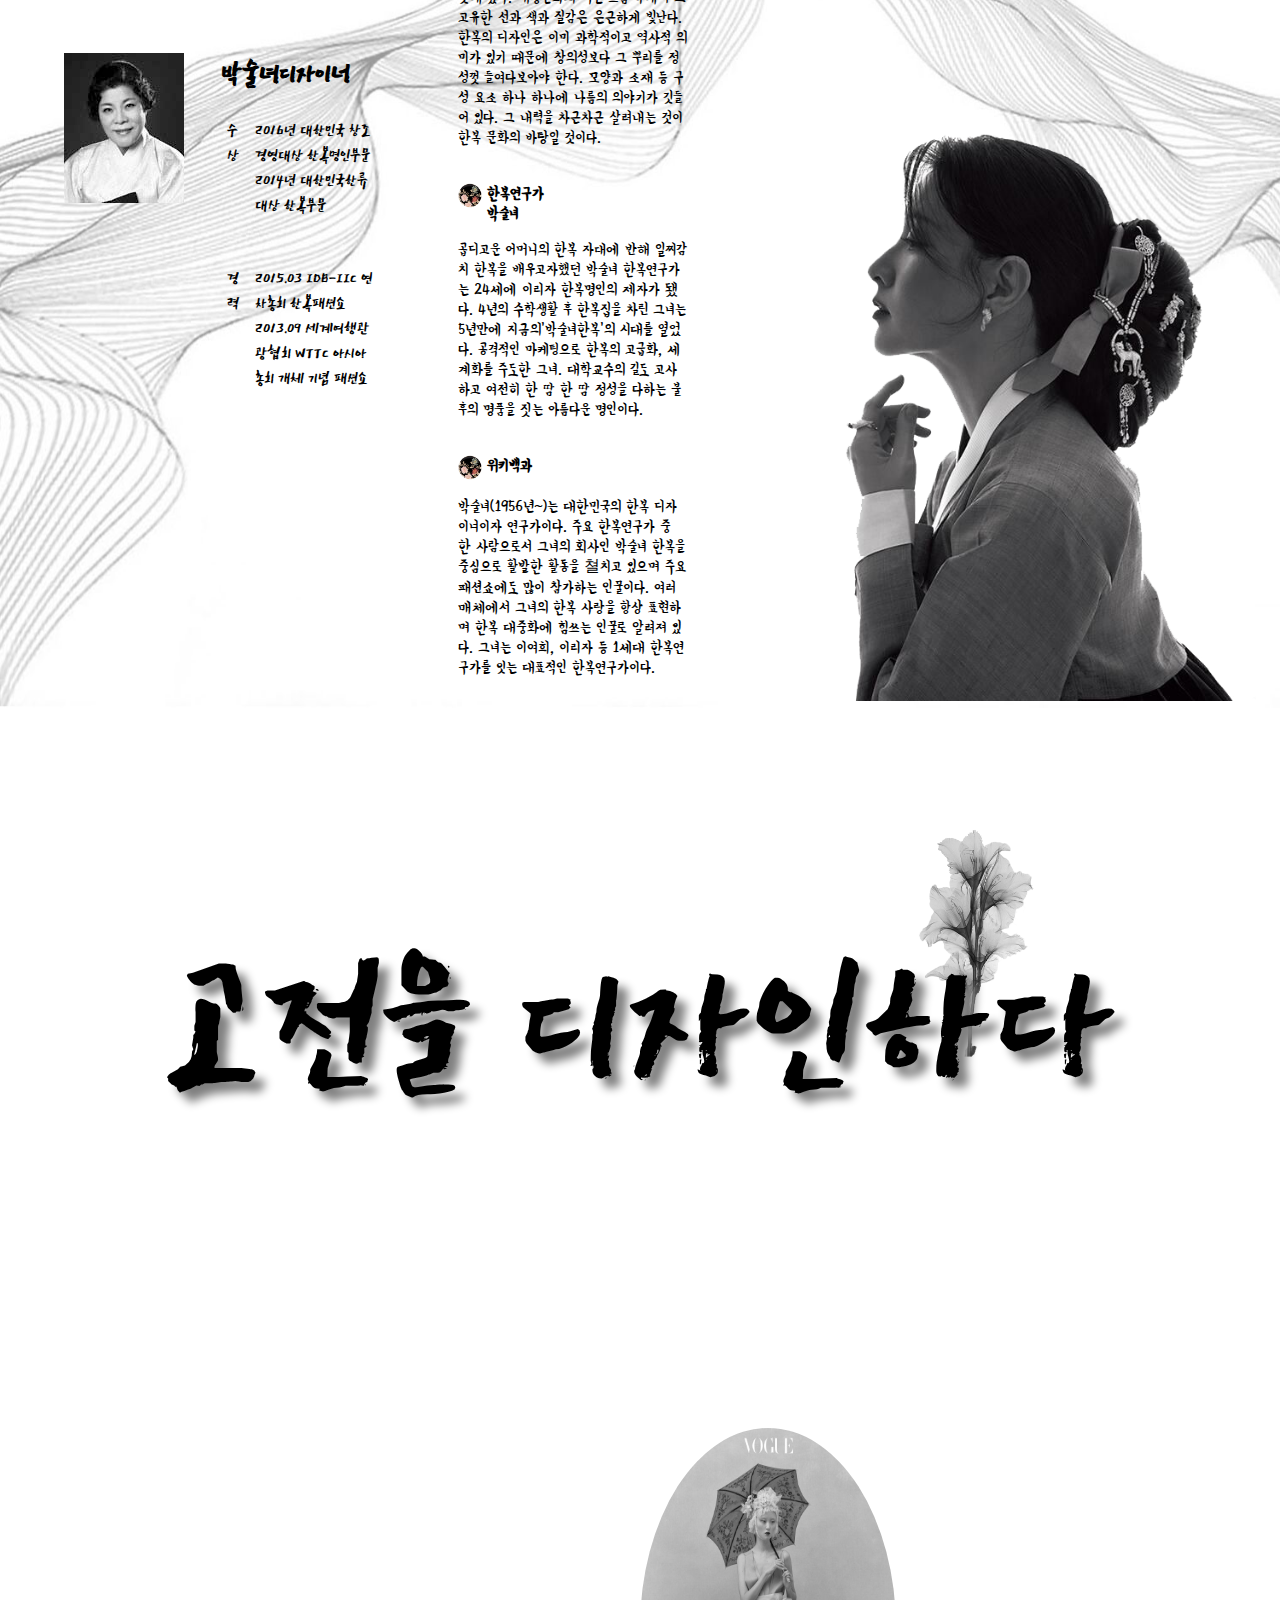
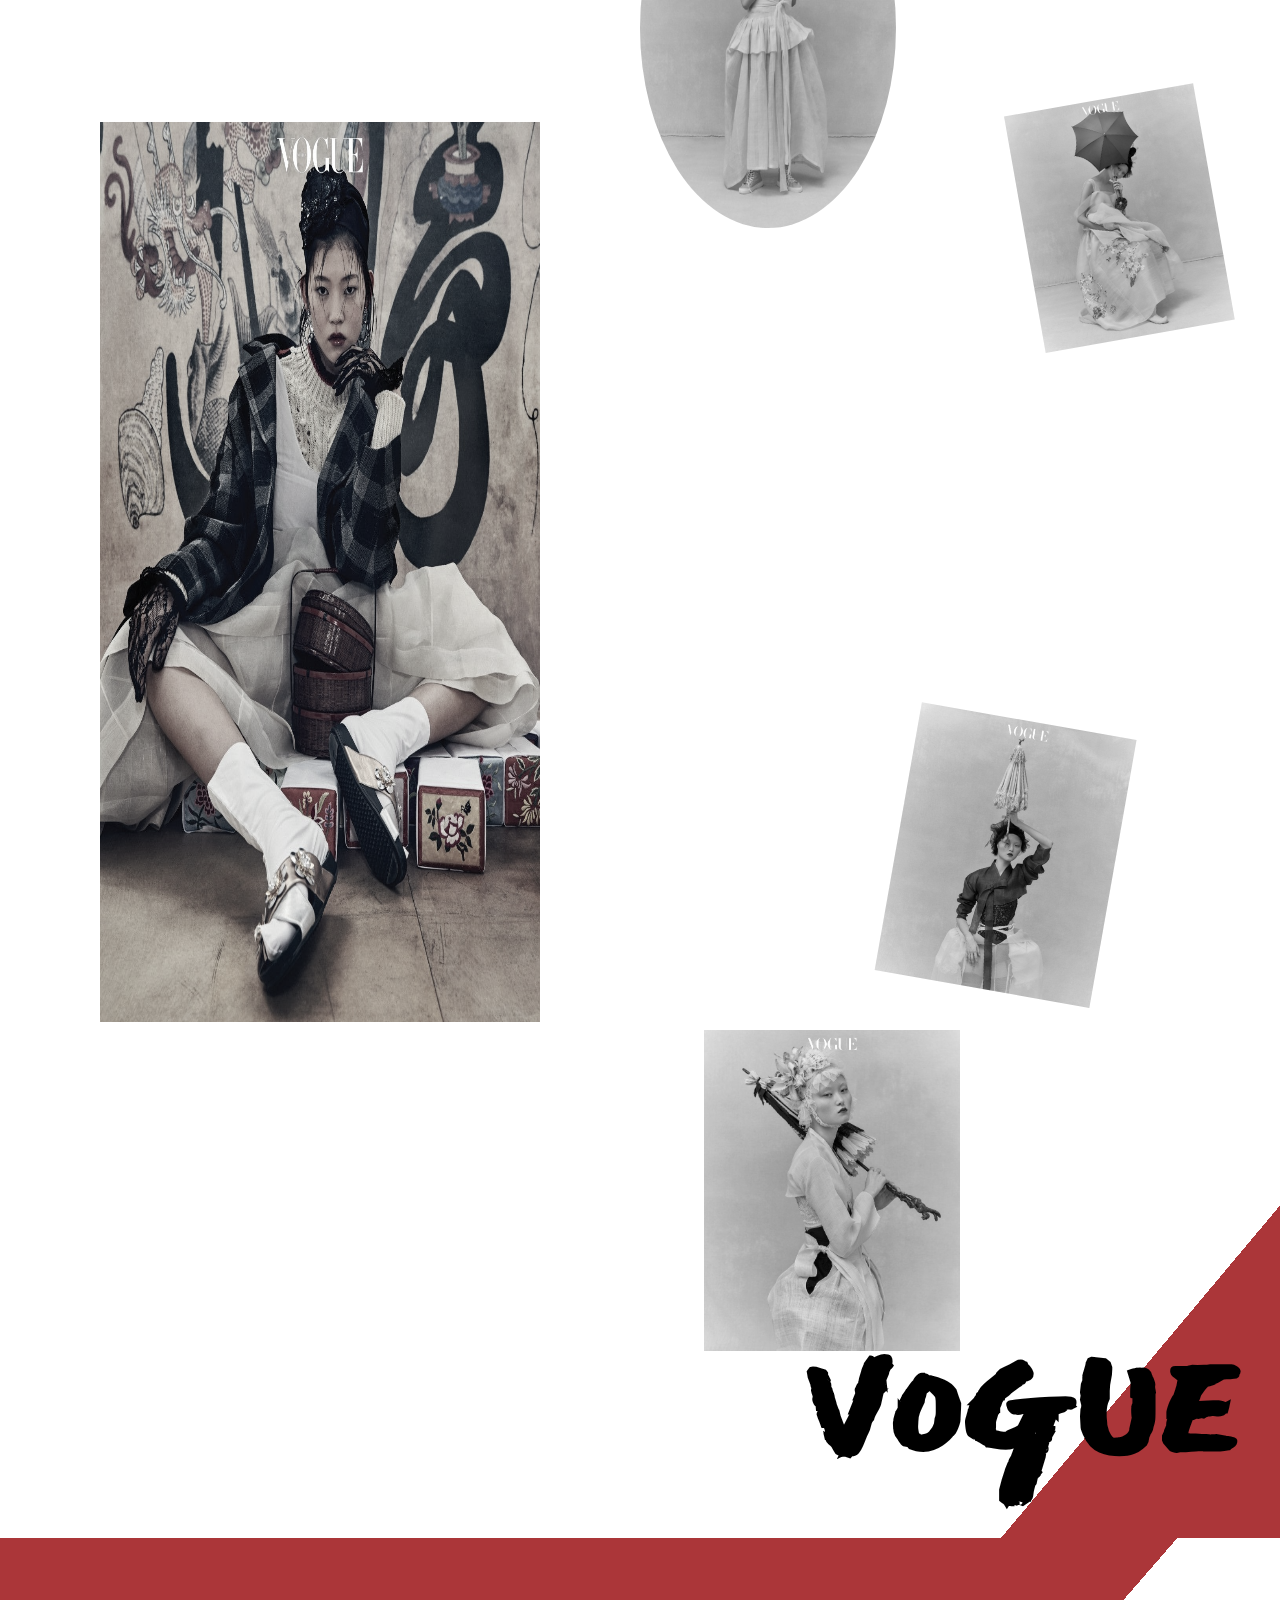
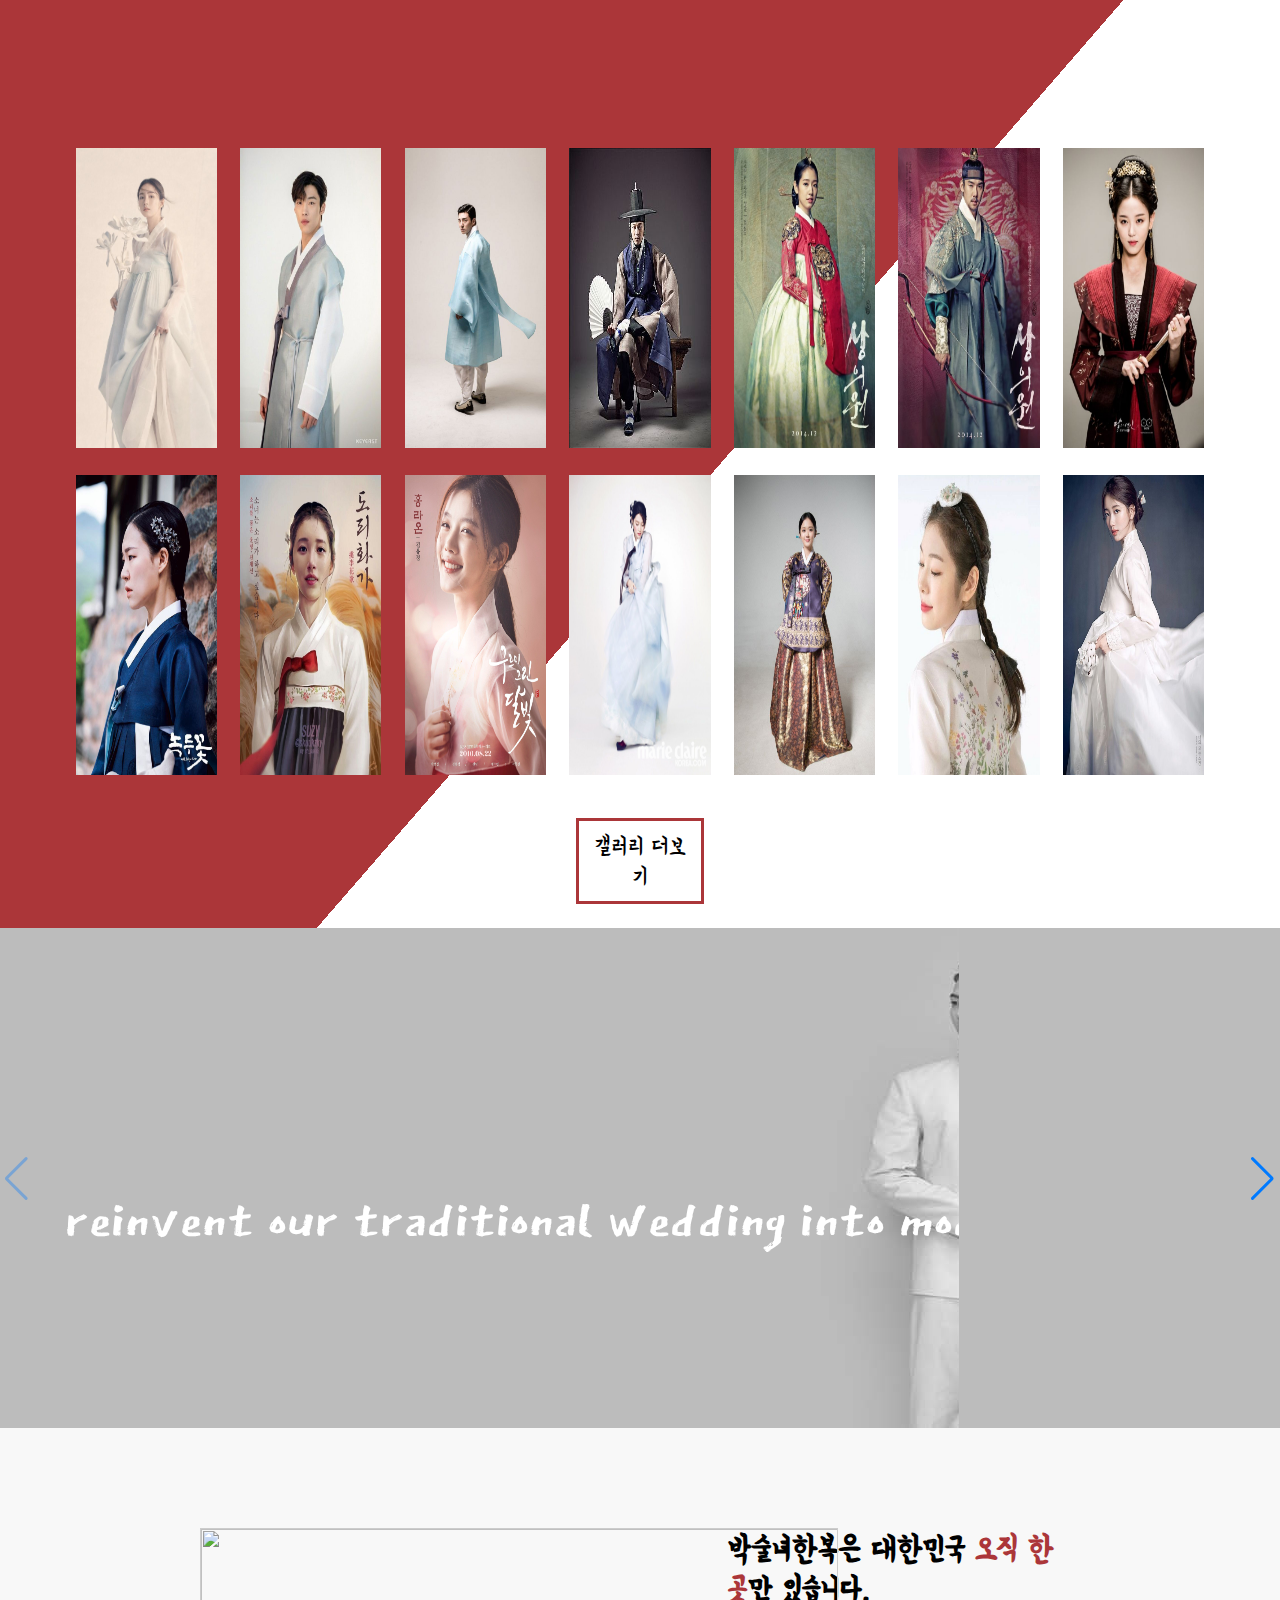
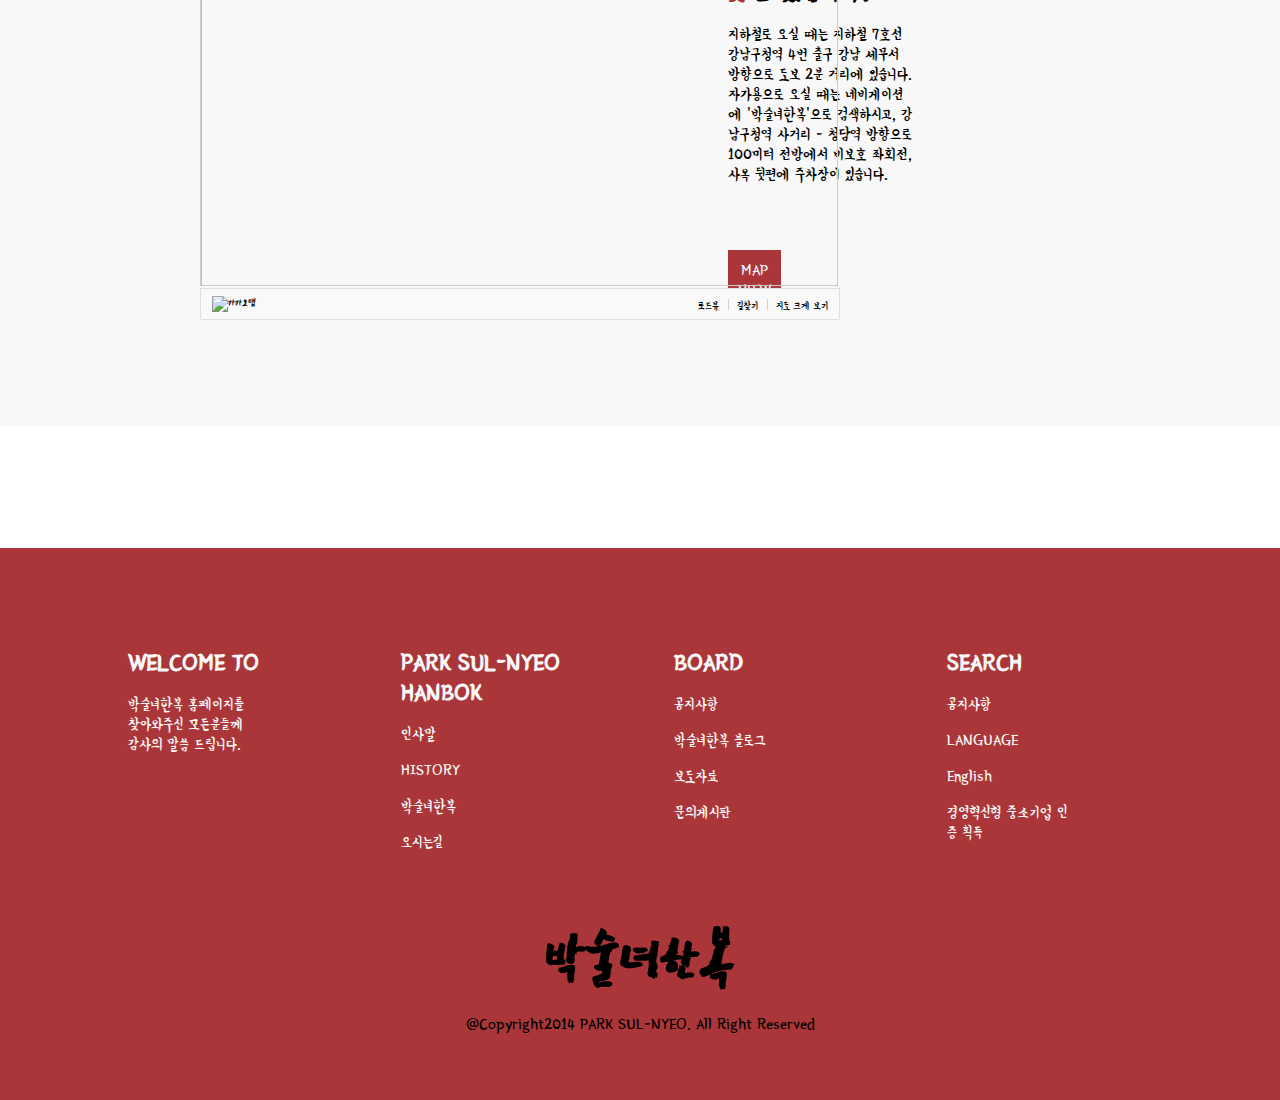
==== commit 62ef45f6: "." ====
--- a/index.html
+++ b/index.html
@@ -11,16 +11,8 @@
     <script src="js/main.js"></script>
     <script src="js/swiper.min.js"></script>
 </head>
-<!--https://webclub.tistory.com/581-->
-<!--https://brunch.co.kr/@99-life/5-->
-
 <body>
-    <!--<div class="all">
-        <ul>
-            <li><img src="img/main/left.jpg"></li>
-            <li><img src="img/main/right.jpg"></li>
-        </ul>
-    </div>-->
+
     <section id="section1">
         <div class="logo">
             <a href="#"><img src="img/main/logo.png"></a>
--- a/css/index.css
+++ b/css/index.css
@@ -369,6 +369,7 @@
 
 .sec3_1 h2 {
     font-size: 13em;
+    font-weight: 100;
     text-shadow: 10px 10px 10px gray;
 }
 
